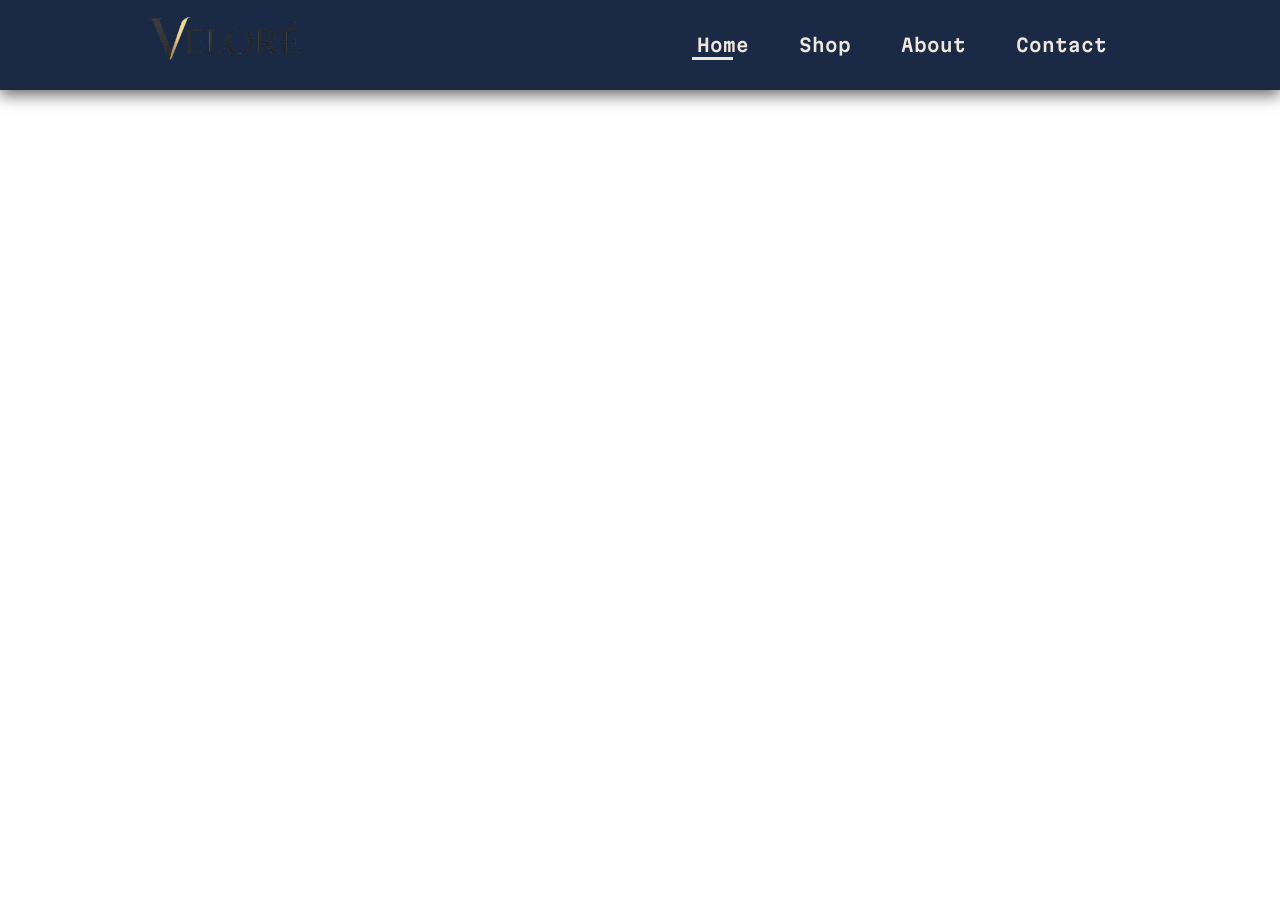
==== index.html @ deb6921d "header done" ====
<!doctype html>
<html lang="en">
  <head>
    <meta charset="UTF-8" />
    <meta name="viewport" content="width=device-width, initial-scale=1.0" />
    <title>Ecom</title>
    <link rel="stylesheet" href="https://pro.fontawesome.com/releases/v5.10.0/css/all.css">
    <link rel="stylesheet" href="style.css" />

  </head>
  <body>
    <header>
        <section id="header">
            <a href="#"><img src="asset\logo.png" class="logo" alt=""></a>
            <div>
                <ul id="navbar">
                    <li><a class="active" href="index.html">Home</a></li>
                    <li><a href="shop.html">Shop</a></li>
                    <li><a href="about.html">About</a></li>
                    <li><a href="contact.html">Contact</a></li>
                    <li><a href="cart.html"><i class="far fa-shopping-bag"></i></a></li>
                </ul>
            </div>
        </section>
    </header>
    <script src="script.js"></script>
  </body>
</html>
---- style.css ----
@import url('https://fonts.googleapis.com/css2?family=Martian+Mono:wght@100..800&display=swap');
*{
    margin: 0;
    padding: 0;
    box-sizing: border-box;
}
html, body{
    height: 100%;
    width: 100%;
    font-family: 'Martian Mono', sans-serif;
}
h1{
    font-size: 50px;
    line-height: 64px;
    color: #1A2A44;
}
h2{
    font-size: 46px;
    line-height: 54px;
    color: #1A2A44;
}
h4{
    font-size: 20px;
    color: #1A2A44;
}
h6{
    font-weight: 700;
    font-size: 12px;
}
p{
    font-size: 16px;
    color: #1A2A44;
    margin: 15px 0 20px 0;
}
.section-p1{
    padding: 40px 80px;
}
.section-m1{
    padding: 40px 0px;
}
body{
    width: 100%;
}
/*Header*/
#header{
    height: 90px;
    display: flex;
    justify-content: space-between;
    align-items: center;
    padding: 20px 80px;
    background-color: #1A2A44;
    box-shadow: 0px 5px 15px rgba(0,0,0,0.6);
}
.logo{
    height: 400px;
    padding: 55px 1px;
}
#navbar{
    display: flex;
    justify-content: center;
    align-items: center;

}
#navbar li{
    list-style: none;
    padding: 0px 25px;
    position: relative;
}
#navbar li a{
    text-decoration: none;
    font-size: 18px;
    font-weight: 600;
    color: #EFE7DC;
    transition: 0.3s ease;

}
#navbar li a:hover, 
#navbar li a.active {
    color: #EFE7DC;
}
#navbar li a.active::after, 
#navbar li a:hover::after {
    content: "";
    width: 40%;
    height: 3px;
    background-color: #EFE7DC;
    position: absolute;
    bottom: -4px;
    left: 20px;
}
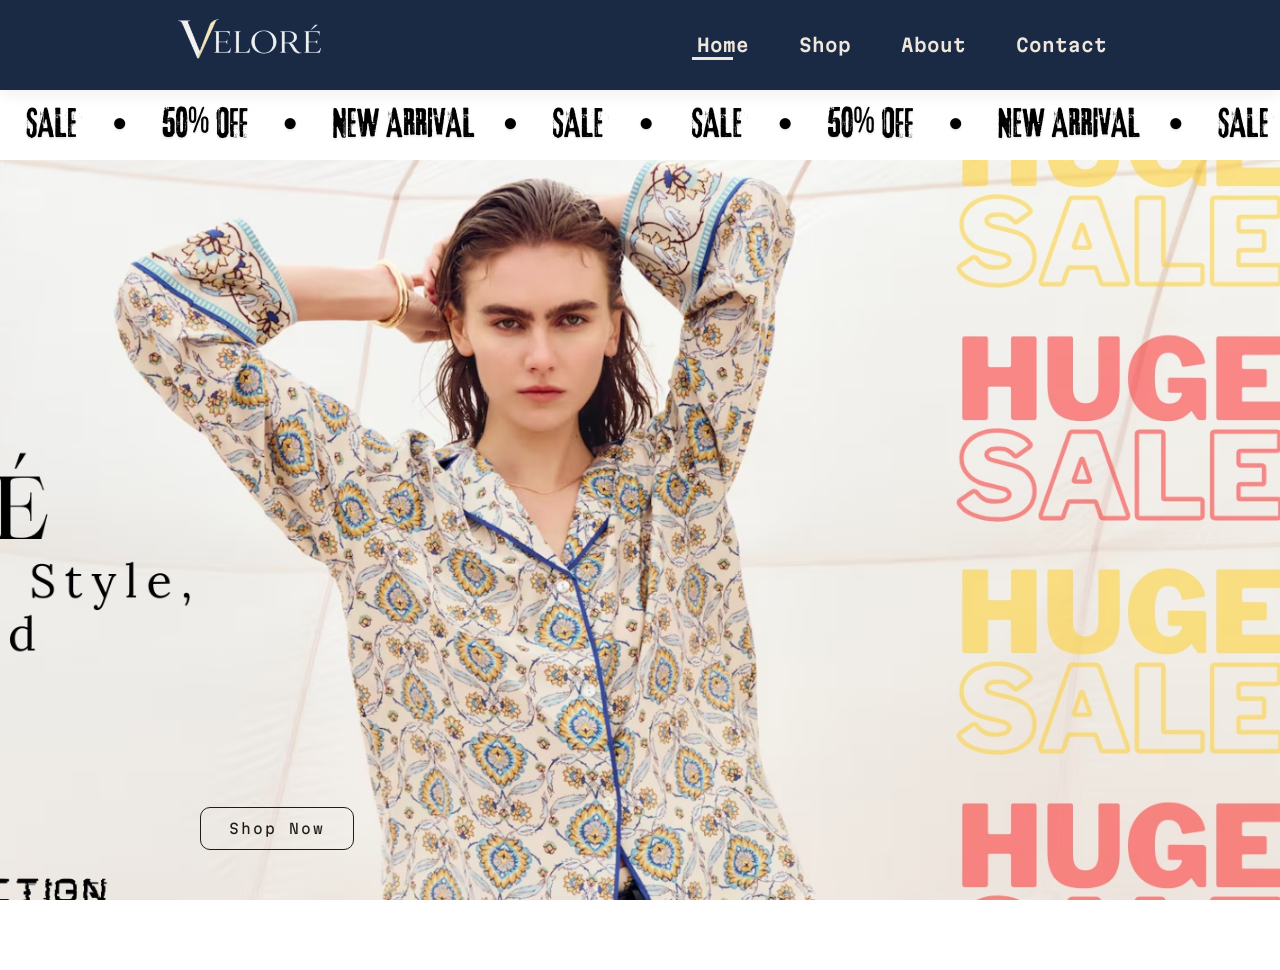
==== commit 6bd93706: "hero done" ====
--- a/index.html
+++ b/index.html
@@ -4,25 +4,44 @@
     <meta charset="UTF-8" />
     <meta name="viewport" content="width=device-width, initial-scale=1.0" />
     <title>Ecom</title>
-    <link rel="stylesheet" href="https://pro.fontawesome.com/releases/v5.10.0/css/all.css">
+    <link
+      rel="stylesheet"
+      href="https://pro.fontawesome.com/releases/v5.10.0/css/all.css"
+    />
     <link rel="stylesheet" href="style.css" />
-
   </head>
   <body>
-    <header>
-        <section id="header">
-            <a href="#"><img src="asset\logo.png" class="logo" alt=""></a>
-            <div>
-                <ul id="navbar">
-                    <li><a class="active" href="index.html">Home</a></li>
-                    <li><a href="shop.html">Shop</a></li>
-                    <li><a href="about.html">About</a></li>
-                    <li><a href="contact.html">Contact</a></li>
-                    <li><a href="cart.html"><i class="far fa-shopping-bag"></i></a></li>
-                </ul>
-            </div>
-        </section>
+    <header id="header">
+        <a href="#"><img src="asset\logo.png" class="logo" alt="" /></a>
+        <div>
+          <ul id="navbar">
+            <li><a class="active" href="index.html">Home</a></li>
+            <li><a href="shop.html">Shop</a></li>
+            <li><a href="about.html">About</a></li>
+            <li><a href="contact.html">Contact</a></li>
+            <li>
+              <a href="cart.html"><i class="far fa-shopping-bag"></i></a>
+            </li>
+          </ul>
+        </div>
     </header>
+    <main>
+
+      <section id="feature">
+        <div class="sale-strip">
+          <div class="sale-track">
+            <img src="asset/strip.png" />
+            <img src="asset/strip.png" />
+          </div>
+        </div>
+      </section>
+      
+      <section id="hero">
+        <a href="#" class="btn-shop">Shop Now</a>
+      </section>
+
+      
+    </main>
     <script src="script.js"></script>
   </body>
 </html>
--- a/style.css
+++ b/style.css
@@ -7,6 +7,8 @@
 html, body{
     height: 100%;
     width: 100%;
+      overflow-x: hidden;
+
     font-family: 'Martian Mono', sans-serif;
 }
 h1{
@@ -38,9 +40,7 @@
 .section-m1{
     padding: 40px 0px;
 }
-body{
-    width: 100%;
-}
+
 /*Header*/
 #header{
     height: 90px;
@@ -49,11 +49,19 @@
     align-items: center;
     padding: 20px 80px;
     background-color: #1A2A44;
-    box-shadow: 0px 5px 15px rgba(0,0,0,0.6);
+    box-shadow: 0px 5px 15px rgba(0,0,0,0.06);
+    backdrop-filter: blur(8px);
+    position: sticky;
+    top: 0;
+    left: 0;
+        z-index: 999;
+
+
 }
 .logo{
-    height: 400px;
-    padding: 55px 1px;
+    height: 350px;
+    margin: 15px 0px;
+    padding: 60px 0px;
 }
 #navbar{
     display: flex;
@@ -87,4 +95,81 @@
     position: absolute;
     bottom: -4px;
     left: 20px;
-}+}
+/*Hero Section*/
+#hero{
+    background-image: url("asset/logoop.avif");
+    height: 90vh;
+    width: 100%;
+    background-size: cover;
+    background-position: top 25% right 0;
+    padding: 0px 80px;
+    display: flex;
+    flex-direction: column;
+    align-items: flex-end;
+    justify-content :end;
+}
+/* Make hero relative so button can be placed inside */
+#hero {
+  position: relative;
+}
+
+/* 🔥 Shop Now Button */
+#hero .btn-shop {
+  position: absolute;
+  bottom: 120px;   /* adjust up/down */
+  left: 200px;     /* adjust left/right */
+
+  padding: 12px 28px;
+  border: 1px solid #1C1C1C;
+  border-radius: 10px;
+  color: #1C1C1C;
+  text-decoration: none;
+  font-size: 14px;
+  letter-spacing: 2px;
+
+  background: transparent;
+  transition: all 0.3s ease;
+}
+
+/* Hover effect */
+#hero .btn-shop:hover {
+  background-color: #1C1C1C;
+  color: #fff;
+}
+
+/*feature strip*/
+/* container */
+.sale-strip {
+  width: 100%;
+  height: 70px;
+  overflow: hidden;
+  background: #fff;
+
+  display: flex;
+  align-items: center;
+}
+
+/* moving track */
+.sale-track {
+  display: flex;
+  width: calc(200%);
+  animation: scroll 10s linear infinite;
+}
+
+/* images */
+.sale-track img {
+  width: 1800px;
+  height: 70px;
+  object-fit: cover;
+}
+
+/* animation */
+@keyframes scroll {
+  from {
+    transform: translateX(0);
+  }
+  to {
+    transform: translateX(-50%);
+  }
+}
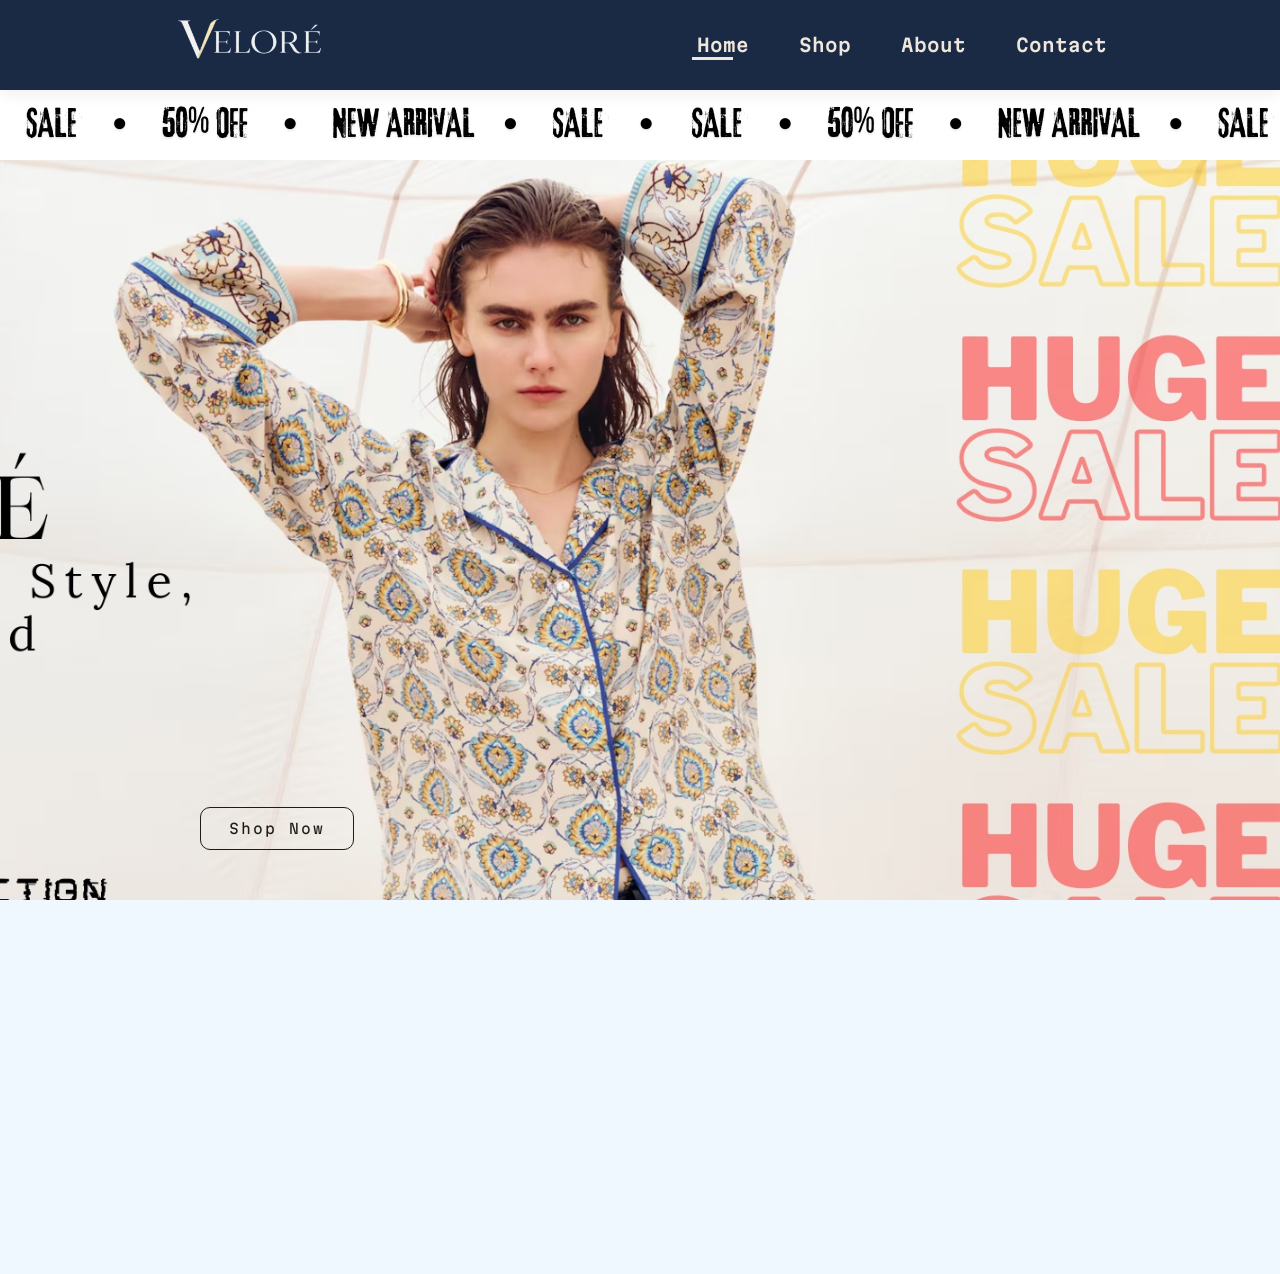
==== commit efd38da3: "hero section and extra tags are added" ====
--- a/index.html
+++ b/index.html
@@ -40,6 +40,35 @@
         <a href="#" class="btn-shop">Shop Now</a>
       </section>
 
+      <section id="feattag" class="section-p1">
+        <div class="fe-box">
+          <img src="asset\feature\f1.png" alt="">
+          <h6>Free Shipping</h6>
+          
+        </div>
+        <div class="fe-box">
+          <img src="asset\feature\f2.png" alt="">
+          <h6>Online Shopping</h6>
+        </div>
+        <div class="fe-box">
+          <img src="asset\feature\f3.png" alt="">
+          <h6>Cheaper Prices</h6>
+        </div>
+        <div class="fe-box">
+          <img src="asset\feature\f4.png" alt="">
+          <h6>Brand Partners</h6>
+        </div>
+        <div class="fe-box">
+          <img src="asset\feature\f6.png" alt="">
+          <h6>24/7 Support</h6>
+        </div>
+        
+        
+        
+        
+        
+      </section>
+
       
     </main>
     <script src="script.js"></script>
--- a/style.css
+++ b/style.css
@@ -1,115 +1,112 @@
-@import url('https://fonts.googleapis.com/css2?family=Martian+Mono:wght@100..800&display=swap');
-*{
-    margin: 0;
-    padding: 0;
-    box-sizing: border-box;
-}
-html, body{
-    height: 100%;
-    width: 100%;
-      overflow-x: hidden;
-
-    font-family: 'Martian Mono', sans-serif;
-}
-h1{
-    font-size: 50px;
-    line-height: 64px;
-    color: #1A2A44;
-}
-h2{
-    font-size: 46px;
-    line-height: 54px;
-    color: #1A2A44;
-}
-h4{
-    font-size: 20px;
-    color: #1A2A44;
-}
-h6{
-    font-weight: 700;
-    font-size: 12px;
-}
-p{
-    font-size: 16px;
-    color: #1A2A44;
-    margin: 15px 0 20px 0;
-}
-.section-p1{
-    padding: 40px 80px;
-}
-.section-m1{
-    padding: 40px 0px;
+@import url("https://fonts.googleapis.com/css2?family=Martian+Mono:wght@100..800&display=swap");
+* {
+  margin: 0;
+  padding: 0;
+  box-sizing: border-box;
+}
+html,
+body {
+  height: 100%;
+  width: 100%;
+  overflow-x: hidden;
+  font-family: "Martian Mono", sans-serif;
+  background-color: aliceblue;
+}
+h1 {
+  font-size: 50px;
+  line-height: 64px;
+  color: #1a2a44;
+}
+h2 {
+  font-size: 46px;
+  line-height: 54px;
+  color: #1a2a44;
+}
+h4 {
+  font-size: 20px;
+  color: #1a2a44;
+}
+h6 {
+  font-weight: 700;
+  font-size: 12px;
+}
+p {
+  font-size: 16px;
+  color: #1a2a44;
+  margin: 15px 0 20px 0;
+}
+.section-p1 {
+  padding: 40px 80px;
+}
+.section-m1 {
+  padding: 40px 0px;
 }
 
 /*Header*/
-#header{
-    height: 90px;
-    display: flex;
-    justify-content: space-between;
-    align-items: center;
-    padding: 20px 80px;
-    background-color: #1A2A44;
-    box-shadow: 0px 5px 15px rgba(0,0,0,0.06);
-    backdrop-filter: blur(8px);
-    position: sticky;
-    top: 0;
-    left: 0;
-        z-index: 999;
-
-
-}
-.logo{
-    height: 350px;
-    margin: 15px 0px;
-    padding: 60px 0px;
-}
-#navbar{
-    display: flex;
-    justify-content: center;
-    align-items: center;
-
-}
-#navbar li{
-    list-style: none;
-    padding: 0px 25px;
-    position: relative;
-}
-#navbar li a{
-    text-decoration: none;
-    font-size: 18px;
-    font-weight: 600;
-    color: #EFE7DC;
-    transition: 0.3s ease;
-
-}
-#navbar li a:hover, 
+#header {
+  height: 90px;
+  display: flex;
+  justify-content: space-between;
+  align-items: center;
+  padding: 20px 80px;
+  background-color: #1a2a44;
+  box-shadow: 0px 5px 15px rgba(0, 0, 0, 0.06);
+  backdrop-filter: blur(8px);
+  position: sticky;
+  top: 0;
+  left: 0;
+  z-index: 999;
+}
+.logo {
+  height: 350px;
+  margin: 15px 0px;
+  padding: 60px 0px;
+}
+#navbar {
+  display: flex;
+  justify-content: center;
+  align-items: center;
+}
+#navbar li {
+  list-style: none;
+  padding: 0px 25px;
+  position: relative;
+}
+#navbar li a {
+  text-decoration: none;
+  font-size: 18px;
+  font-weight: 600;
+  color: #efe7dc;
+  transition: 0.3s ease;
+}
+#navbar li a:hover,
 #navbar li a.active {
-    color: #EFE7DC;
-}
-#navbar li a.active::after, 
+  color: #efe7dc;
+}
+#navbar li a.active::after,
 #navbar li a:hover::after {
-    content: "";
-    width: 40%;
-    height: 3px;
-    background-color: #EFE7DC;
-    position: absolute;
-    bottom: -4px;
-    left: 20px;
+  content: "";
+  width: 40%;
+  height: 3px;
+  background-color: #efe7dc;
+  position: absolute;
+  bottom: -4px;
+  left: 20px;
 }
 /*Hero Section*/
-#hero{
-    background-image: url("asset/logoop.avif");
-    height: 90vh;
-    width: 100%;
-    background-size: cover;
-    background-position: top 25% right 0;
-    padding: 0px 80px;
-    display: flex;
-    flex-direction: column;
-    align-items: flex-end;
-    justify-content :end;
-}
-/* Make hero relative so button can be placed inside */
+#hero {
+  background-image: url("asset/hero_banner.avif");
+  height: 90vh;
+  width: 100%;
+  background-size: cover;
+  background-position: top 25% right 0;
+  padding: 0px 80px;
+  display: flex;
+  flex-direction: column;
+  align-items: flex-end;
+  justify-content: end;
+}
+
 #hero {
   position: relative;
 }
@@ -117,13 +114,13 @@
 /* 🔥 Shop Now Button */
 #hero .btn-shop {
   position: absolute;
-  bottom: 120px;   /* adjust up/down */
-  left: 200px;     /* adjust left/right */
+  bottom: 120px; /* adjust up/down */
+  left: 200px; /* adjust left/right */
 
   padding: 12px 28px;
-  border: 1px solid #1C1C1C;
+  border: 1px solid #1c1c1c;
   border-radius: 10px;
-  color: #1C1C1C;
+  color: #1c1c1c;
   text-decoration: none;
   font-size: 14px;
   letter-spacing: 2px;
@@ -132,14 +129,12 @@
   transition: all 0.3s ease;
 }
 
-/* Hover effect */
 #hero .btn-shop:hover {
-  background-color: #1C1C1C;
+  background-color: #1c1c1c;
   color: #fff;
 }
 
 /*feature strip*/
-/* container */
 .sale-strip {
   width: 100%;
   height: 70px;
@@ -150,14 +145,12 @@
   align-items: center;
 }
 
-/* moving track */
 .sale-track {
   display: flex;
   width: calc(200%);
   animation: scroll 10s linear infinite;
 }
 
-/* images */
 .sale-track img {
   width: 1800px;
   height: 70px;
@@ -173,3 +166,53 @@
     transform: translateX(-50%);
   }
 }
+/* feature tags*/
+
+#feattag{
+    display: flex;
+    align-items: center;
+    justify-content: space-around;
+    flex-wrap: wrap;
+}
+#feattag .fe-box {
+  width: 180px;
+  text-align: center;
+  padding: 25px 15px;
+  background-color: rgb(255, 255, 246);
+  box-shadow: 10px 10px 54px rgba(70, 60, 221, 0.1);
+
+  border: 1px solid #cce7d0;
+  border-radius: 4px;
+  margin: 15px 0;
+}
+
+#feattag .fe-box:hover {
+  box-shadow: 20px 20px 34px rgba(0, 0, 0, 0.2);
+
+  transform: translateY(-5px);
+}
+#feattag .fe-box img{
+    width: 100%;
+    margin-bottom: 10px;
+}
+#feattag .fe-box h6{
+        display: inline-block;
+    padding: 9px 8px 6px 8px;
+    line-height: 1;
+    border-radius: 4px;
+    color: #1c1c1c;
+    background-color: aquamarine;
+}
+#feattag .fe-box:nth-child(2) h6{
+    background-color: rgb(255, 127, 236);
+}
+#feattag .fe-box:nth-child(3) h6{
+    background-color: rgb(127, 255, 155);
+}
+#feattag .fe-box:nth-child(4) h6{
+    background-color: rgb(127, 176, 255);
+}
+#feattag .fe-box:nth-child(5) h6{
+    background-color: rgb(255, 221, 127);
+}
+
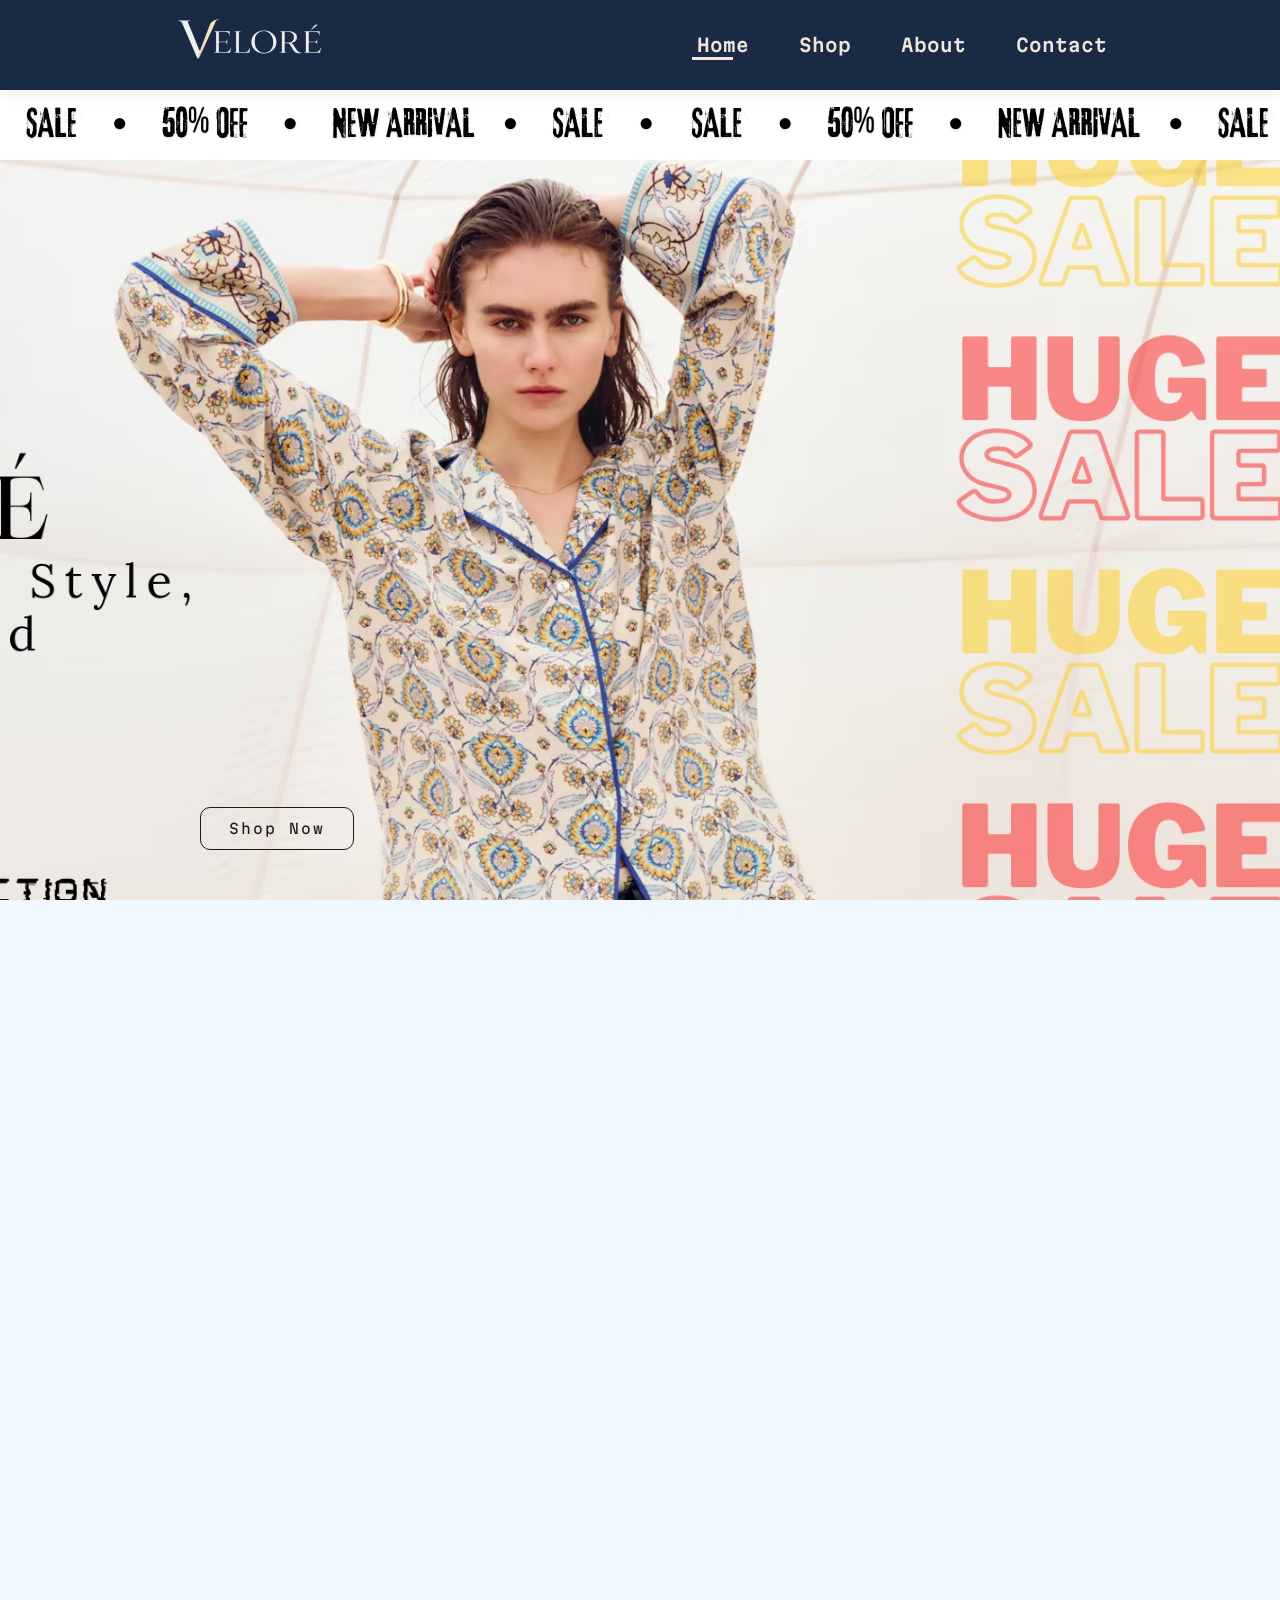
==== commit dea4b3e7: "product html added" ====
--- a/index.html
+++ b/index.html
@@ -25,6 +25,7 @@
           </ul>
         </div>
     </header>
+
     <main>
 
       <section id="feature">
@@ -44,7 +45,7 @@
         <div class="fe-box">
           <img src="asset\feature\f1.png" alt="">
           <h6>Free Shipping</h6>
-          
+
         </div>
         <div class="fe-box">
           <img src="asset\feature\f2.png" alt="">
@@ -69,6 +70,29 @@
         
       </section>
 
+      <section id="product1" class="section-p1">  
+        <h2>Featured Products</h2>
+        <p>Check out our latest featured products!</p>
+        <div class="product_containers">
+          <div class="products">
+            <img src="asset\products\f1.jpg" alt="">
+            <div class="descriptions">
+              <span>Product Name</span>
+              <h5>Product Description</h5>
+              <div class="stars"></div>
+              <i class="fas fa-star"></i>
+              <i class="fas fa-star"></i>
+              <i class="fas fa-star"></i>
+              <i class="fas fa-star"></i>
+              <i class="fas fa-star"></i>
+            </div>
+            <h4>$74.99</h4>
+          </div>
+          <a href="#"><i class="fal fa-shopping-cart"></i></a>
+        </div>
+      </section>
+
+
       
     </main>
     <script src="script.js"></script>
--- a/style.css
+++ b/style.css
@@ -216,3 +216,8 @@
     background-color: rgb(255, 221, 127);
 }
 
+#product1 {
+    width: 100%;
+    height: 180px;
+}
+
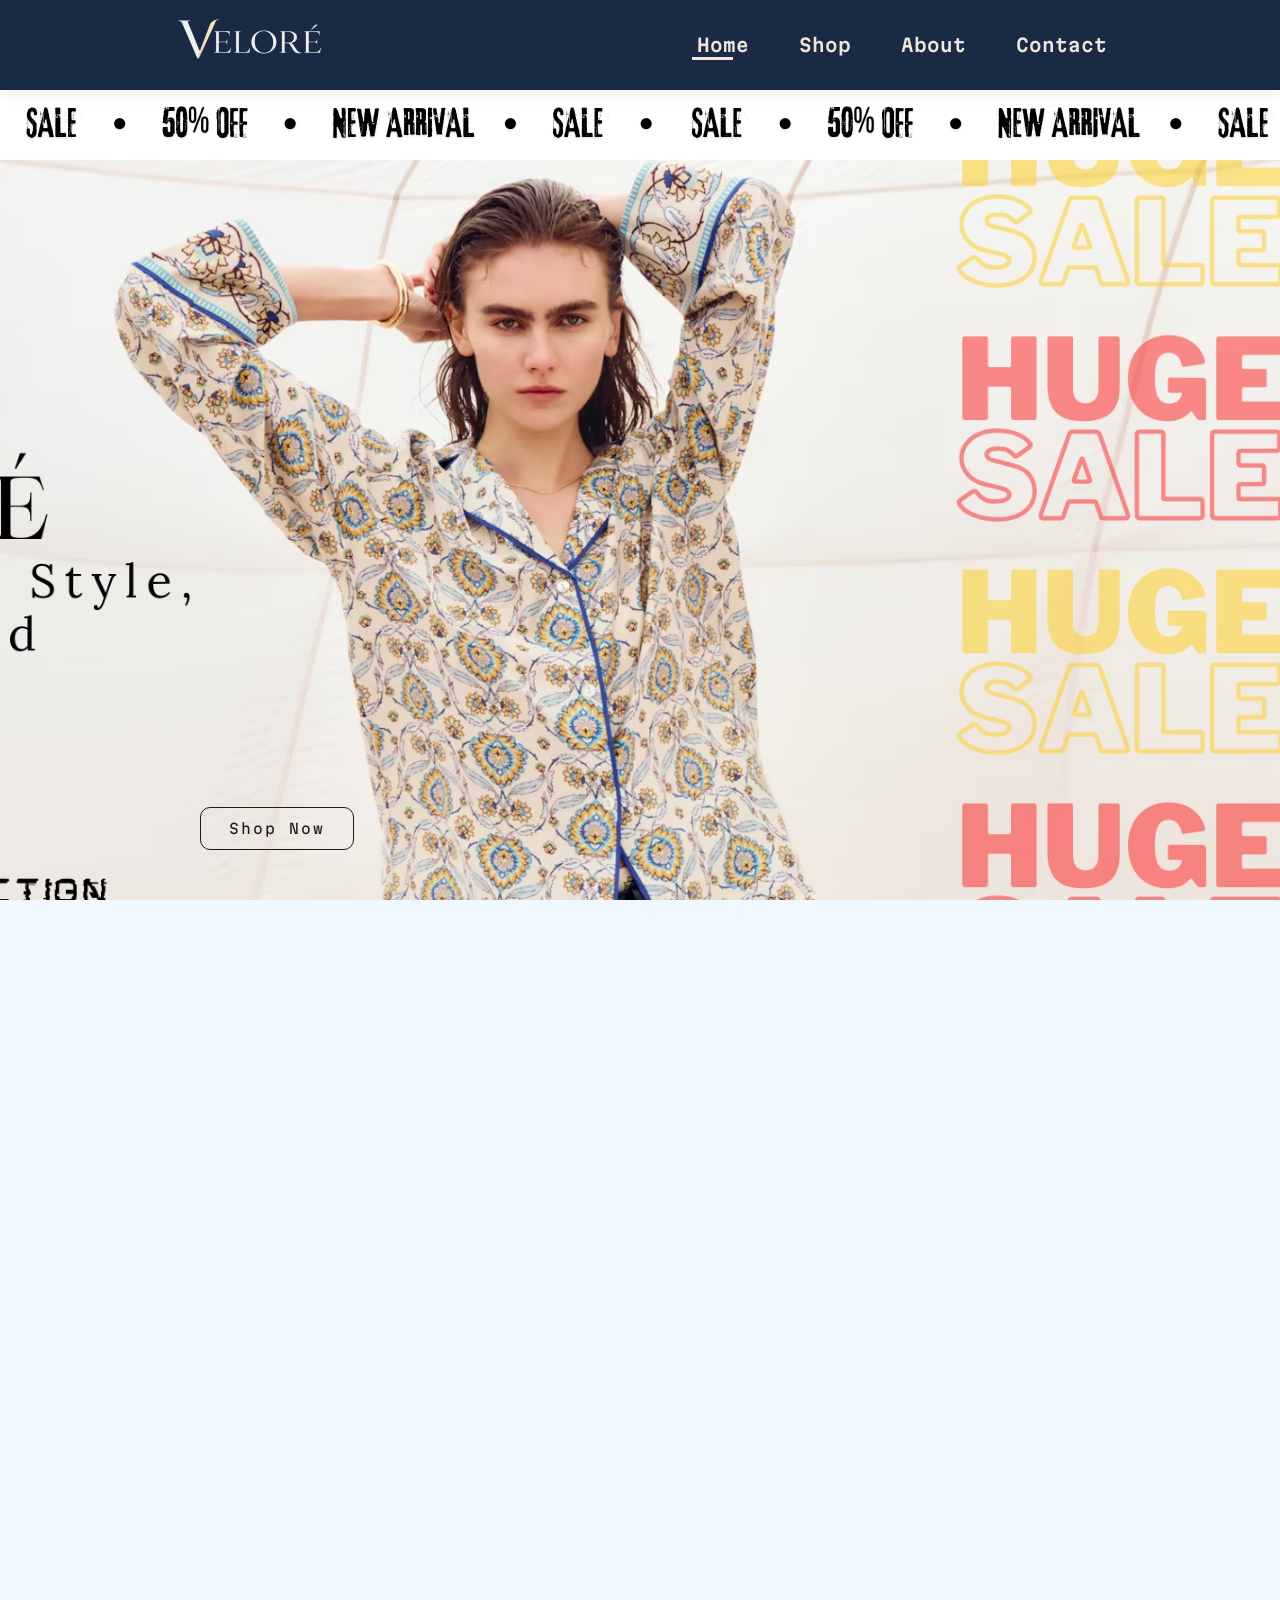
==== commit 83f7ac31: "20% done" ====
--- a/index.html
+++ b/index.html
@@ -85,11 +85,92 @@
               <i class="fas fa-star"></i>
               <i class="fas fa-star"></i>
               <i class="fas fa-star"></i>
+              <h4>$74.99</h4>
             </div>
-            <h4>$74.99</h4>
+            <a href="#"><i class="fal fa-shopping-cart cart"></i></a>
           </div>
-          <a href="#"><i class="fal fa-shopping-cart"></i></a>
+          <div class="products">
+            <img src="asset\products\f2.jpg" alt="">
+            <div class="descriptions">
+              <span>Product Name</span>
+              <h5>Product Description</h5>
+              <div class="stars"></div>
+              <i class="fas fa-star"></i>
+              <i class="fas fa-star"></i>
+              <i class="fas fa-star"></i>
+              <i class="fas fa-star"></i>
+              <i class="fas fa-star"></i>
+              <h4>$74.99</h4>
+            </div>
+            <a href="#"><i class="fal fa-shopping-cart cart"></i></a>
+          </div>
+          <div class="products">
+            <img src="asset\products\f3.jpg" alt="">
+            <div class="descriptions">
+              <span>Product Name</span>
+              <h5>Product Description</h5>
+              <div class="stars"></div>
+              <i class="fas fa-star"></i>
+              <i class="fas fa-star"></i>
+              <i class="fas fa-star"></i>
+              <i class="fas fa-star"></i>
+              <i class="fas fa-star"></i>
+              <h4>$74.99</h4>
+            </div>
+            <a href="#"><i class="fal fa-shopping-cart cart"></i></a>
+          </div>
+          <div class="products">
+            <img src="asset\products\f4.jpg" alt="">
+            <div class="descriptions">
+              <span>Product Name</span>
+              <h5>Product Description</h5>
+              <div class="stars"></div>
+              <i class="fas fa-star"></i>
+              <i class="fas fa-star"></i>
+              <i class="fas fa-star"></i>
+              <i class="fas fa-star"></i>
+              <i class="fas fa-star"></i>
+              <h4>$74.99</h4>
+            </div>
+            <a href="#"><i class="fal fa-shopping-cart cart"></i></a>
+          </div>
+          <div class="products">
+            <img src="asset\products\f5.jpg" alt="">
+            <div class="descriptions">
+              <span>Product Name</span>
+              <h5>Product Description</h5>
+              <div class="stars"></div>
+              <i class="fas fa-star"></i>
+              <i class="fas fa-star"></i>
+              <i class="fas fa-star"></i>
+              <i class="fas fa-star"></i>
+              <i class="fas fa-star"></i>
+              <h4>$74.99</h4>
+            </div>
+            <a href="#"><i class="fal fa-shopping-cart cart"></i></a>
+          </div>
+          <div class="products">
+            <img src="asset\products\f6.jpg" alt="">
+            <div class="descriptions">
+              <span>Product Name</span>
+              <h5>Product Description</h5>
+              <div class="stars"></div>
+              <i class="fas fa-star"></i>
+              <i class="fas fa-star"></i>
+              <i class="fas fa-star"></i>
+              <i class="fas fa-star"></i>
+              <i class="fas fa-star"></i>
+              <h4>$74.99</h4>
+            </div>
+            <a href="#"><i class="fal fa-shopping-cart cart"></i></a>
+          </div>
         </div>
+        
+      </section>
+
+      <section id="banner">
+        <video id="b1" src="https://diorama.dam-broadcast.com/pm_11872_1341_1341774-8nmq9v3kv9-ori.webm" autoplay muted loop ></video>
+
       </section>
 
 
--- a/style.css
+++ b/style.css
@@ -105,17 +105,16 @@
   flex-direction: column;
   align-items: flex-end;
   justify-content: end;
+    
 }
 
 #hero {
   position: relative;
 }
-
-/* 🔥 Shop Now Button */
 #hero .btn-shop {
   position: absolute;
-  bottom: 120px; /* adjust up/down */
-  left: 200px; /* adjust left/right */
+  bottom: 120px; 
+  left: 200px;
 
   padding: 12px 28px;
   border: 1px solid #1c1c1c;
@@ -157,7 +156,6 @@
   object-fit: cover;
 }
 
-/* animation */
 @keyframes scroll {
   from {
     transform: translateX(0);
@@ -168,11 +166,11 @@
 }
 /* feature tags*/
 
-#feattag{
-    display: flex;
-    align-items: center;
-    justify-content: space-around;
-    flex-wrap: wrap;
+#feattag {
+  display: flex;
+  align-items: center;
+  justify-content: space-around;
+  flex-wrap: wrap;
 }
 #feattag .fe-box {
   width: 180px;
@@ -180,7 +178,6 @@
   padding: 25px 15px;
   background-color: rgb(255, 255, 246);
   box-shadow: 10px 10px 54px rgba(70, 60, 221, 0.1);
-
   border: 1px solid #cce7d0;
   border-radius: 4px;
   margin: 15px 0;
@@ -188,36 +185,97 @@
 
 #feattag .fe-box:hover {
   box-shadow: 20px 20px 34px rgba(0, 0, 0, 0.2);
-
+  transform: translateY(-2px);
+}
+#feattag .fe-box img {
+  width: 100%;
+  margin-bottom: 10px;
+}
+#feattag .fe-box h6 {
+  display: inline-block;
+  padding: 9px 8px 6px 8px;
+  line-height: 1;
+  border-radius: 4px;
+  color: #1c1c1c;
+  background-color: aquamarine;
+}
+#feattag .fe-box:nth-child(2) h6 {
+  background-color: rgb(255, 127, 236);
+}
+#feattag .fe-box:nth-child(3) h6 {
+  background-color: rgb(127, 255, 155);
+}
+#feattag .fe-box:nth-child(4) h6 {
+  background-color: rgb(127, 176, 255);
+}
+#feattag .fe-box:nth-child(5) h6 {
+  background-color: rgb(255, 221, 127);
+}
+ 
+/*Products design*/
+
+#product1 {
+  text-align: center;
+}
+#product1 .product_containers {
+  display: flex;
+  justify-content: space-evenly;
+  padding-top: 20px;
+  flex-wrap: wrap;
+}
+#product1 .products {
+  width: 23%;
+  min-width: 250px;
+  padding: 10px 12px;
+  border: 1px solid #cce7d0;
+  border-radius: 20px;
+  cursor: pointer;
+  box-shadow: 20px 20px 34px rgba(0, 0, 0, 0.05);
+  margin: 15px 0;
+  position: relative;
+}
+#product1 .products:hover {
+  box-shadow: 20px 20px 34px rgba(0, 0, 0, 0.2);
   transform: translateY(-5px);
 }
-#feattag .fe-box img{
-    width: 100%;
-    margin-bottom: 10px;
-}
-#feattag .fe-box h6{
-        display: inline-block;
-    padding: 9px 8px 6px 8px;
-    line-height: 1;
-    border-radius: 4px;
-    color: #1c1c1c;
-    background-color: aquamarine;
-}
-#feattag .fe-box:nth-child(2) h6{
-    background-color: rgb(255, 127, 236);
-}
-#feattag .fe-box:nth-child(3) h6{
-    background-color: rgb(127, 255, 155);
-}
-#feattag .fe-box:nth-child(4) h6{
-    background-color: rgb(127, 176, 255);
-}
-#feattag .fe-box:nth-child(5) h6{
-    background-color: rgb(255, 221, 127);
-}
-
-#product1 {
-    width: 100%;
-    height: 180px;
-}
-
+#product1 .products img {
+  width: 100%;
+  border: 1px solid #d6d6d6;
+  border-radius: 20px;
+}
+#product1 .products .descriptions{
+  text-align: start;
+  padding: 10px 0;
+}
+#product1 .products .descriptions span {
+  color: #606063;
+  font-size: 12px;
+}
+#product1 .products .descriptions h4{
+  padding-top: 4px;
+  color: rgb(102, 0, 255);
+  font-size: 20px;
+}
+#product1 .products .descriptions i {
+  padding: 2px 0;
+  color: #f5c518;
+  font-size: 12px;
+}
+#product1 .products .cart{
+  width: 40px;
+  height: 40px;
+  line-height: 40px;
+  border: 1px solid #1a2a44;
+  border-radius: 50px;
+  background-color: #e8f6ea;
+  font-weight: 500;
+  color: #1a2a44;
+  position: absolute;
+  right: 20px;
+  bottom: 20px;
+}
+#banner #b1 {
+  width: 100%;
+  height: 20vh;
+  object-fit: cover;
+}
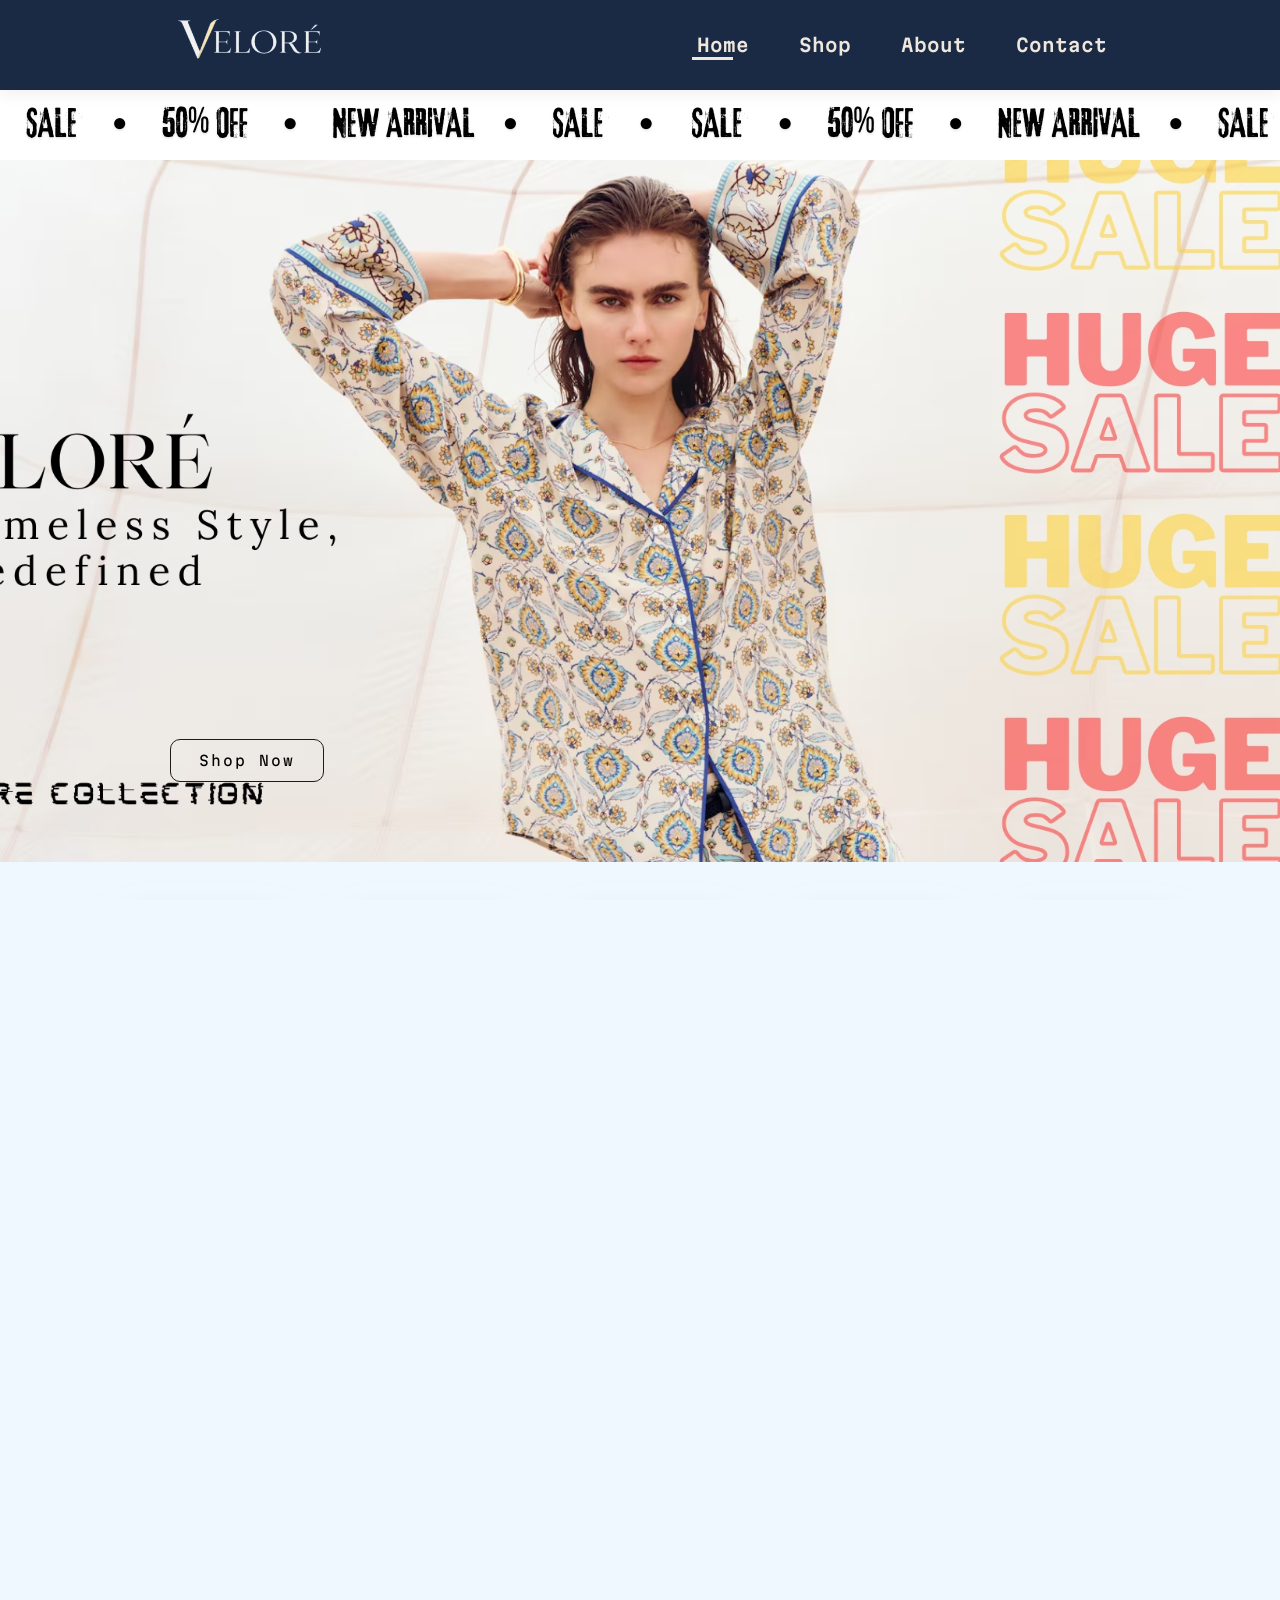
==== commit 58e1867d: "little update in resposiveness" ====
--- a/index.html
+++ b/index.html
@@ -1,181 +1,171 @@
 <!doctype html>
 <html lang="en">
-  <head>
-    <meta charset="UTF-8" />
-    <meta name="viewport" content="width=device-width, initial-scale=1.0" />
-    <title>Ecom</title>
-    <link
-      rel="stylesheet"
-      href="https://pro.fontawesome.com/releases/v5.10.0/css/all.css"
-    />
-    <link rel="stylesheet" href="style.css" />
-  </head>
-  <body>
-    <header id="header">
-        <a href="#"><img src="asset\logo.png" class="logo" alt="" /></a>
-        <div>
-          <ul id="navbar">
-            <li><a class="active" href="index.html">Home</a></li>
-            <li><a href="shop.html">Shop</a></li>
-            <li><a href="about.html">About</a></li>
-            <li><a href="contact.html">Contact</a></li>
-            <li>
-              <a href="cart.html"><i class="far fa-shopping-bag"></i></a>
-            </li>
-          </ul>
+
+<head>
+  <meta charset="UTF-8" />
+  <meta name="viewport" content="width=device-width, initial-scale=1.0" />
+  <title>Ecom</title>
+  <link rel="stylesheet" href="https://pro.fontawesome.com/releases/v5.10.0/css/all.css" />
+  <link rel="stylesheet" href="style.css" />
+</head>
+
+<body>
+  <header id="header">
+    <a href="#"><img src="asset\logo.png" class="logo" alt="" /></a>
+    <div>
+      <ul id="navbar">
+        <li><a class="active" href="index.html">Home</a></li>
+        <li><a href="shop.html">Shop</a></li>
+        <li><a href="about.html">About</a></li>
+        <li><a href="contact.html">Contact</a></li>
+        <li>
+          <a href="cart.html"><i class="far fa-shopping-bag"></i></a>
+        </li>
+      </ul>
+    </div>
+  </header>
+
+  <main>
+    <section id="feature">
+      <div class="sale-strip">
+        <div class="sale-track">
+          <img src="asset/strip.png" />
+          <img src="asset/strip.png" />
         </div>
-    </header>
+      </div>
+    </section>
 
-    <main>
+    <section id="hero">
+      <a href="#" class="btn-shop">Shop Now</a>
+    </section>
 
-      <section id="feature">
-        <div class="sale-strip">
-          <div class="sale-track">
-            <img src="asset/strip.png" />
-            <img src="asset/strip.png" />
+    <section id="feattag" class="section-p1">
+      <div class="fe-box">
+        <img src="asset\feature\f1.png" alt="" />
+        <h6>Free Shipping</h6>
+      </div>
+      <div class="fe-box">
+        <img src="asset\feature\f2.png" alt="" />
+        <h6>Online Shopping</h6>
+      </div>
+      <div class="fe-box">
+        <img src="asset\feature\f3.png" alt="" />
+        <h6>Cheaper Prices</h6>
+      </div>
+      <div class="fe-box">
+        <img src="asset\feature\f4.png" alt="" />
+        <h6>Brand Partners</h6>
+      </div>
+      <div class="fe-box">
+        <img src="asset\feature\f6.png" alt="" />
+        <h6>24/7 Support</h6>
+      </div>
+    </section>
+
+    <section id="product1" class="section-p1">
+      <h2>Featured Products</h2>
+      <p>Check out our latest featured products!</p>
+      <div class="product_containers">
+        <div class="products">
+          <img src="asset\products\f1.jpg" alt="" />
+          <div class="descriptions">
+            <span>Product Name</span>
+            <h5>Product Description</h5>
+            <div class="stars"></div>
+            <i class="fas fa-star"></i>
+            <i class="fas fa-star"></i>
+            <i class="fas fa-star"></i>
+            <i class="fas fa-star"></i>
+            <i class="fas fa-star"></i>
+            <h4>$74.99</h4>
           </div>
+          <a href="#"><i class="fal fa-shopping-cart cart"></i></a>
         </div>
-      </section>
-      
-      <section id="hero">
-        <a href="#" class="btn-shop">Shop Now</a>
-      </section>
+        <div class="products">
+          <img src="asset\products\f2.jpg" alt="" />
+          <div class="descriptions">
+            <span>Product Name</span>
+            <h5>Product Description</h5>
+            <div class="stars"></div>
+            <i class="fas fa-star"></i>
+            <i class="fas fa-star"></i>
+            <i class="fas fa-star"></i>
+            <i class="fas fa-star"></i>
+            <i class="fas fa-star"></i>
+            <h4>$74.99</h4>
+          </div>
+          <a href="#"><i class="fal fa-shopping-cart cart"></i></a>
+        </div>
+        <div class="products">
+          <img src="asset\products\f3.jpg" alt="" />
+          <div class="descriptions">
+            <span>Product Name</span>
+            <h5>Product Description</h5>
+            <div class="stars"></div>
+            <i class="fas fa-star"></i>
+            <i class="fas fa-star"></i>
+            <i class="fas fa-star"></i>
+            <i class="fas fa-star"></i>
+            <i class="fas fa-star"></i>
+            <h4>$74.99</h4>
+          </div>
+          <a href="#"><i class="fal fa-shopping-cart cart"></i></a>
+        </div>
+        <div class="products">
+          <img src="asset\products\f4.jpg" alt="" />
+          <div class="descriptions">
+            <span>Product Name</span>
+            <h5>Product Description</h5>
+            <div class="stars"></div>
+            <i class="fas fa-star"></i>
+            <i class="fas fa-star"></i>
+            <i class="fas fa-star"></i>
+            <i class="fas fa-star"></i>
+            <i class="fas fa-star"></i>
+            <h4>$74.99</h4>
+          </div>
+          <a href="#"><i class="fal fa-shopping-cart cart"></i></a>
+        </div>
+        <div class="products">
+          <img src="asset\products\f5.jpg" alt="" />
+          <div class="descriptions">
+            <span>Product Name</span>
+            <h5>Product Description</h5>
+            <div class="stars"></div>
+            <i class="fas fa-star"></i>
+            <i class="fas fa-star"></i>
+            <i class="fas fa-star"></i>
+            <i class="fas fa-star"></i>
+            <i class="fas fa-star"></i>
+            <h4>$74.99</h4>
+          </div>
+          <a href="#"><i class="fal fa-shopping-cart cart"></i></a>
+        </div>
+        <div class="products">
+          <img src="asset\products\f6.jpg" alt="" />
+          <div class="descriptions">
+            <span>Product Name</span>
+            <h5>Product Description</h5>
+            <div class="stars"></div>
+            <i class="fas fa-star"></i>
+            <i class="fas fa-star"></i>
+            <i class="fas fa-star"></i>
+            <i class="fas fa-star"></i>
+            <i class="fas fa-star"></i>
+            <h4>$74.99</h4>
+          </div>
+          <a href="#"><i class="fal fa-shopping-cart cart"></i></a>
+        </div>
+      </div>
+    </section>
 
-      <section id="feattag" class="section-p1">
-        <div class="fe-box">
-          <img src="asset\feature\f1.png" alt="">
-          <h6>Free Shipping</h6>
+    <section id="banner" class="section-m1">
+      <h4>Repair Services</h4>
+      <h2>Up to <span>70% Off</span> - All T-Shirts & Accessories</h2>
+      <button id="btn">Explore More</button>
+    </section>
+  </main>
+  <script src="script.js"></script>
+</body>
 
-        </div>
-        <div class="fe-box">
-          <img src="asset\feature\f2.png" alt="">
-          <h6>Online Shopping</h6>
-        </div>
-        <div class="fe-box">
-          <img src="asset\feature\f3.png" alt="">
-          <h6>Cheaper Prices</h6>
-        </div>
-        <div class="fe-box">
-          <img src="asset\feature\f4.png" alt="">
-          <h6>Brand Partners</h6>
-        </div>
-        <div class="fe-box">
-          <img src="asset\feature\f6.png" alt="">
-          <h6>24/7 Support</h6>
-        </div>
-        
-        
-        
-        
-        
-      </section>
-
-      <section id="product1" class="section-p1">  
-        <h2>Featured Products</h2>
-        <p>Check out our latest featured products!</p>
-        <div class="product_containers">
-          <div class="products">
-            <img src="asset\products\f1.jpg" alt="">
-            <div class="descriptions">
-              <span>Product Name</span>
-              <h5>Product Description</h5>
-              <div class="stars"></div>
-              <i class="fas fa-star"></i>
-              <i class="fas fa-star"></i>
-              <i class="fas fa-star"></i>
-              <i class="fas fa-star"></i>
-              <i class="fas fa-star"></i>
-              <h4>$74.99</h4>
-            </div>
-            <a href="#"><i class="fal fa-shopping-cart cart"></i></a>
-          </div>
-          <div class="products">
-            <img src="asset\products\f2.jpg" alt="">
-            <div class="descriptions">
-              <span>Product Name</span>
-              <h5>Product Description</h5>
-              <div class="stars"></div>
-              <i class="fas fa-star"></i>
-              <i class="fas fa-star"></i>
-              <i class="fas fa-star"></i>
-              <i class="fas fa-star"></i>
-              <i class="fas fa-star"></i>
-              <h4>$74.99</h4>
-            </div>
-            <a href="#"><i class="fal fa-shopping-cart cart"></i></a>
-          </div>
-          <div class="products">
-            <img src="asset\products\f3.jpg" alt="">
-            <div class="descriptions">
-              <span>Product Name</span>
-              <h5>Product Description</h5>
-              <div class="stars"></div>
-              <i class="fas fa-star"></i>
-              <i class="fas fa-star"></i>
-              <i class="fas fa-star"></i>
-              <i class="fas fa-star"></i>
-              <i class="fas fa-star"></i>
-              <h4>$74.99</h4>
-            </div>
-            <a href="#"><i class="fal fa-shopping-cart cart"></i></a>
-          </div>
-          <div class="products">
-            <img src="asset\products\f4.jpg" alt="">
-            <div class="descriptions">
-              <span>Product Name</span>
-              <h5>Product Description</h5>
-              <div class="stars"></div>
-              <i class="fas fa-star"></i>
-              <i class="fas fa-star"></i>
-              <i class="fas fa-star"></i>
-              <i class="fas fa-star"></i>
-              <i class="fas fa-star"></i>
-              <h4>$74.99</h4>
-            </div>
-            <a href="#"><i class="fal fa-shopping-cart cart"></i></a>
-          </div>
-          <div class="products">
-            <img src="asset\products\f5.jpg" alt="">
-            <div class="descriptions">
-              <span>Product Name</span>
-              <h5>Product Description</h5>
-              <div class="stars"></div>
-              <i class="fas fa-star"></i>
-              <i class="fas fa-star"></i>
-              <i class="fas fa-star"></i>
-              <i class="fas fa-star"></i>
-              <i class="fas fa-star"></i>
-              <h4>$74.99</h4>
-            </div>
-            <a href="#"><i class="fal fa-shopping-cart cart"></i></a>
-          </div>
-          <div class="products">
-            <img src="asset\products\f6.jpg" alt="">
-            <div class="descriptions">
-              <span>Product Name</span>
-              <h5>Product Description</h5>
-              <div class="stars"></div>
-              <i class="fas fa-star"></i>
-              <i class="fas fa-star"></i>
-              <i class="fas fa-star"></i>
-              <i class="fas fa-star"></i>
-              <i class="fas fa-star"></i>
-              <h4>$74.99</h4>
-            </div>
-            <a href="#"><i class="fal fa-shopping-cart cart"></i></a>
-          </div>
-        </div>
-        
-      </section>
-
-      <section id="banner">
-        <video id="b1" src="https://diorama.dam-broadcast.com/pm_11872_1341_1341774-8nmq9v3kv9-ori.webm" autoplay muted loop ></video>
-
-      </section>
-
-
-      
-    </main>
-    <script src="script.js"></script>
-  </body>
-</html>
+</html>
--- a/style.css
+++ b/style.css
@@ -96,7 +96,7 @@
 /*Hero Section*/
 #hero {
   background-image: url("asset/hero_banner.avif");
-  height: 90vh;
+  height: 78vh;
   width: 100%;
   background-size: cover;
   background-position: top 25% right 0;
@@ -105,7 +105,6 @@
   flex-direction: column;
   align-items: flex-end;
   justify-content: end;
-    
 }
 
 #hero {
@@ -113,13 +112,15 @@
 }
 #hero .btn-shop {
   position: absolute;
-  bottom: 120px; 
-  left: 200px;
+  bottom: 80px;
+  left: 170px;
 
   padding: 12px 28px;
   border: 1px solid #1c1c1c;
   border-radius: 10px;
-  color: #1c1c1c;
+  background-color: rgb(255, 255, 255);
+  color: #000000;
+  
   text-decoration: none;
   font-size: 14px;
   letter-spacing: 2px;
@@ -129,8 +130,8 @@
 }
 
 #hero .btn-shop:hover {
-  background-color: #1c1c1c;
-  color: #fff;
+  background-color: #000000;
+  color: #ffffff;
 }
 
 /*feature strip*/
@@ -211,7 +212,7 @@
 #feattag .fe-box:nth-child(5) h6 {
   background-color: rgb(255, 221, 127);
 }
- 
+
 /*Products design*/
 
 #product1 {
@@ -243,7 +244,7 @@
   border: 1px solid #d6d6d6;
   border-radius: 20px;
 }
-#product1 .products .descriptions{
+#product1 .products .descriptions {
   text-align: start;
   padding: 10px 0;
 }
@@ -251,7 +252,7 @@
   color: #606063;
   font-size: 12px;
 }
-#product1 .products .descriptions h4{
+#product1 .products .descriptions h4 {
   padding-top: 4px;
   color: rgb(102, 0, 255);
   font-size: 20px;
@@ -261,7 +262,7 @@
   color: #f5c518;
   font-size: 12px;
 }
-#product1 .products .cart{
+#product1 .products .cart {
   width: 40px;
   height: 40px;
   line-height: 40px;
@@ -274,8 +275,41 @@
   right: 20px;
   bottom: 20px;
 }
-#banner #b1 {
-  width: 100%;
-  height: 20vh;
-  object-fit: cover;
-}
+#banner {
+  width: 100%;
+  height: 30vh;
+  display: flex;
+  flex-direction: column;
+  justify-content: center;
+  align-items: center;
+  text-align: center;
+}
+#banner h4 {
+  color: #1a2a44;
+  font-size: 30px;
+}
+#banner h2 {
+  color: #1a2a44;
+  font-size: 40px;
+  padding: 20px 0;
+}
+#banner h2 span {
+  color: rgb(255, 0, 0);
+}
+#banner #btn {
+  padding: 12px 28px;
+  border: 1px solid #1c1c1c;
+  border-radius: 10px;
+  color: #1c1c1c;
+  text-decoration: none;
+  font-size: 14px;
+  font-weight: 600;
+  letter-spacing: 2px;
+
+  background: transparent;
+  transition: all 0.3s ease;
+}
+#banner #btn:hover {
+  background-color: #1c1c1c;
+  color: #fff;
+}
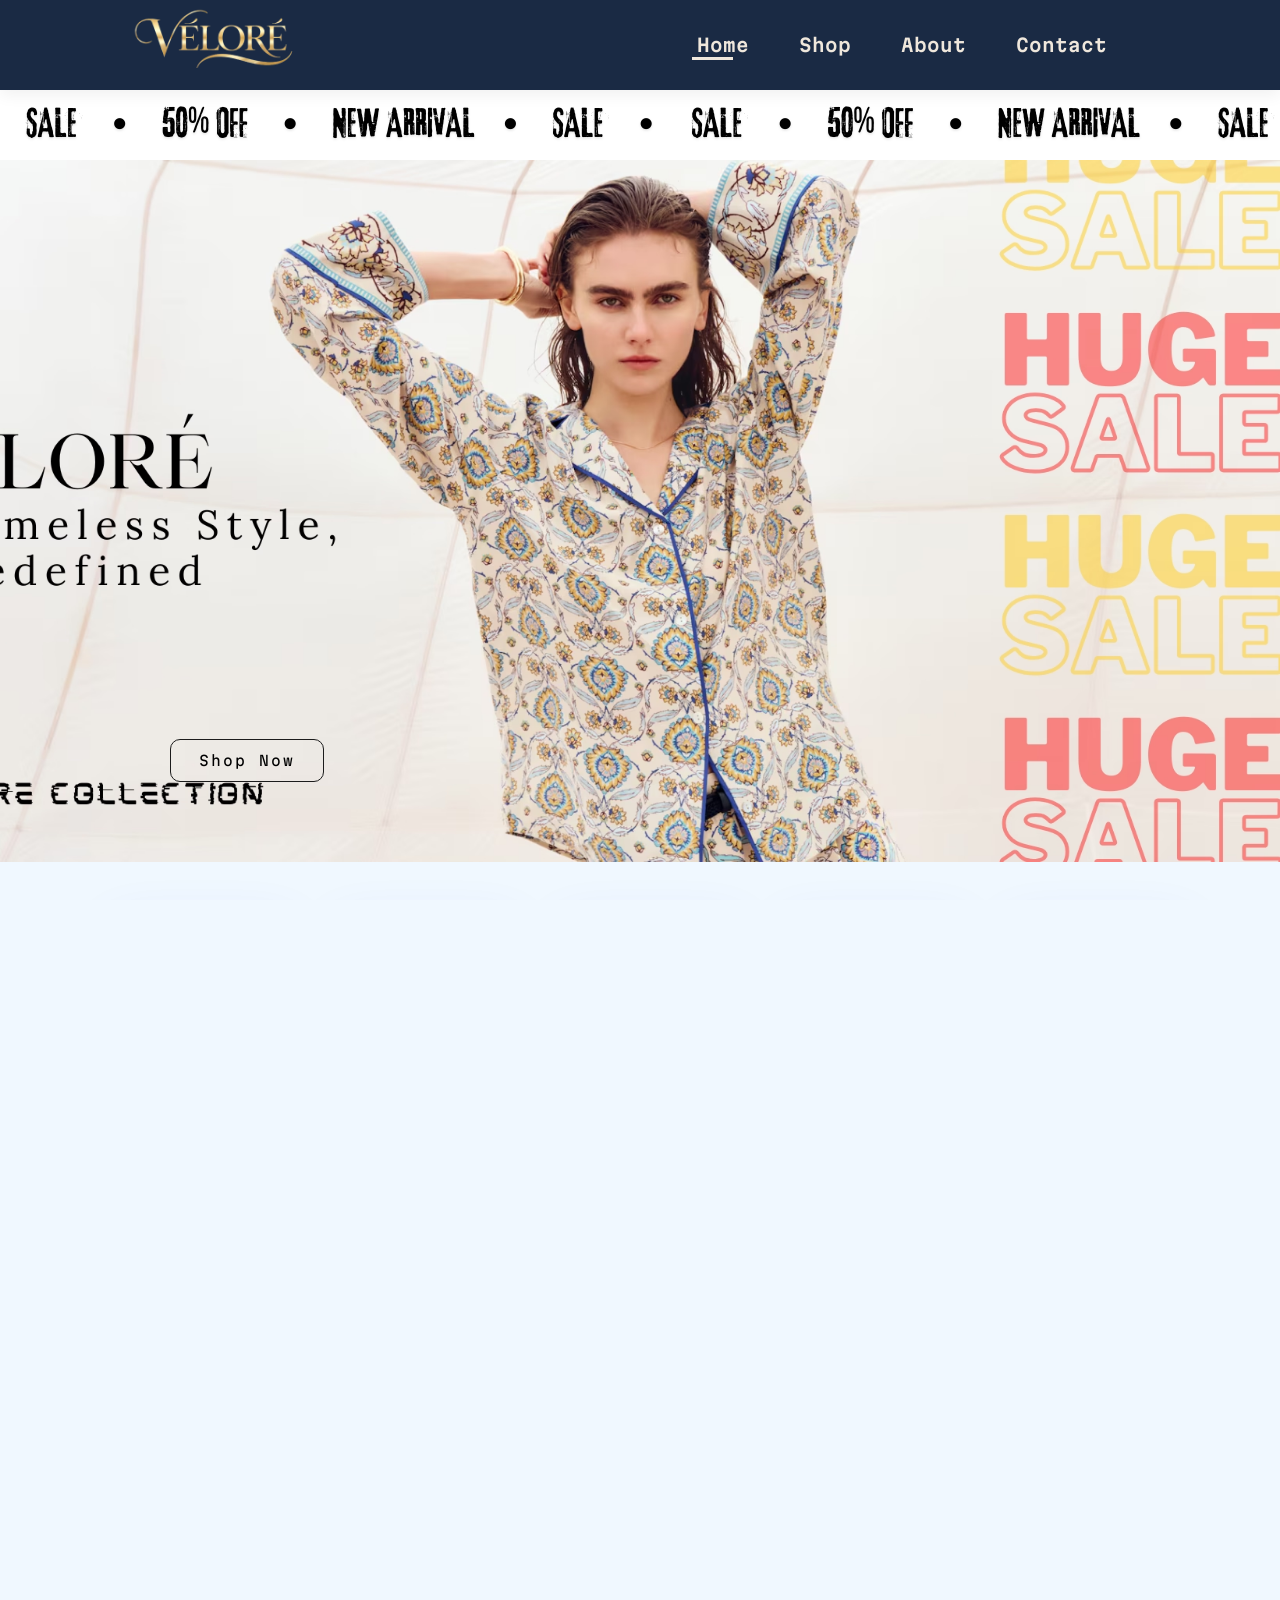
==== commit ef3444df: "Velore #GoHome" ====
--- a/index.html
+++ b/index.html
@@ -11,16 +11,14 @@
 
 <body>
   <header id="header">
-    <a href="#"><img src="asset\logo.png" class="logo" alt="" /></a>
+    <a href="#"><img src="asset\log.png" class="logo" alt="" /></a>
     <div>
       <ul id="navbar">
         <li><a class="active" href="index.html">Home</a></li>
         <li><a href="shop.html">Shop</a></li>
         <li><a href="about.html">About</a></li>
         <li><a href="contact.html">Contact</a></li>
-        <li>
-          <a href="cart.html"><i class="far fa-shopping-bag"></i></a>
-        </li>
+        <li><a href="cart.html"><i class="far fa-shopping-bag"></i></a></li>
       </ul>
     </div>
   </header>
@@ -36,7 +34,7 @@
     </section>
 
     <section id="hero">
-      <a href="#" class="btn-shop">Shop Now</a>
+      <a href="shop.html" class="btn-shop">Shop Now</a>
     </section>
 
     <section id="feattag" class="section-p1">
@@ -164,8 +162,108 @@
       <h2>Up to <span>70% Off</span> - All T-Shirts & Accessories</h2>
       <button id="btn">Explore More</button>
     </section>
+
+      <section id="product1" class="section-p1">
+      <h2>New Arrivals</h2>
+      <p>Formal Collection, Morden Design</p>
+      <div class="product_containers">
+        <div class="products">
+          <img src="asset\products\n1.jpg" alt="" />
+          <div class="descriptions">
+            <span>Product Name</span>
+            <h5>Product Description</h5>
+            <div class="stars"></div>
+            <i class="fas fa-star"></i>
+            <i class="fas fa-star"></i>
+            <i class="fas fa-star"></i>
+            <i class="fas fa-star"></i>
+            <i class="fas fa-star"></i>
+            <h4>$74.99</h4>
+          </div>
+          <a href="#"><i class="fal fa-shopping-cart cart"></i></a>
+        </div>
+        <div class="products">
+          <img src="asset\products\n2.jpg" alt="" />
+          <div class="descriptions">
+            <span>Product Name</span>
+            <h5>Product Description</h5>
+            <div class="stars"></div>
+            <i class="fas fa-star"></i>
+            <i class="fas fa-star"></i>
+            <i class="fas fa-star"></i>
+            <i class="fas fa-star"></i>
+            <i class="fas fa-star"></i>
+            <h4>$74.99</h4>
+          </div>
+          <a href="#"><i class="fal fa-shopping-cart cart"></i></a>
+        </div>
+        <div class="products">
+          <img src="asset\products\n3.jpg" alt="" />
+          <div class="descriptions">
+            <span>Product Name</span>
+            <h5>Product Description</h5>
+            <div class="stars"></div>
+            <i class="fas fa-star"></i>
+            <i class="fas fa-star"></i>
+            <i class="fas fa-star"></i>
+            <i class="fas fa-star"></i>
+            <i class="fas fa-star"></i>
+            <h4>$74.99</h4>
+          </div>
+          <a href="#"><i class="fal fa-shopping-cart cart"></i></a>
+        </div>
+        <div class="products">
+          <img src="asset\products\n5.jpg" alt="" />
+          <div class="descriptions">
+            <span>Product Name</span>
+            <h5>Product Description</h5>
+            <div class="stars"></div>
+            <i class="fas fa-star"></i>
+            <i class="fas fa-star"></i>
+            <i class="fas fa-star"></i>
+            <i class="fas fa-star"></i>
+            <i class="fas fa-star"></i>
+            <h4>$74.99</h4>
+          </div>
+          <a href="#"><i class="fal fa-shopping-cart cart"></i></a>
+        </div>
+      </div>
+    </section>
+
+    <section id="updates" class="section-p1">
+      <div id="noti">
+        <h4>Sign up for updates!</h4>
+        <p>Subscribe to our newsletter and be the first to know about <br> 
+          new products and <span>exclusive special offers</span></p>
+      </div>
+      <div class="form">
+        <input type="text" placeholder="Enter your email address" />
+        <button id="btn">Sign up</button>
+      </div>
+    </section>
+
   </main>
-  <script src="script.js"></script>
+
+  <footer class="section-p1">
+    <div class="col">
+      <h4>Contact</h4>
+      <p><strong>Address: </strong>123 Main Street, Anytown, USA</p>
+      <p><strong>Phone: </strong>(123) 456-7890</p>
+      <p><strong>Email: </strong>info@company.com
+    </div>
+
+    <section class="section-m1">
+      <div class="app">
+        <h4>Download Our App</h4>
+        <p>Get access to exclusive app features and offers!</p>
+      </div>
+      <br>
+      <hr>
+      <br>
+      <h3>More UI Loading ....</h3>
+    </section>
+  </footer>
+  
 </body>
 
 </html>
--- a/style.css
+++ b/style.css
@@ -58,8 +58,11 @@
   z-index: 999;
 }
 .logo {
-  height: 350px;
-  margin: 15px 0px;
+  display: flex;
+  align-items: center;
+  justify-content: center;
+  height: 300px;
+  margin: 50px 0px;
   padding: 60px 0px;
 }
 #navbar {
@@ -93,6 +96,7 @@
   bottom: -4px;
   left: 20px;
 }
+
 /*Hero Section*/
 #hero {
   background-image: url("asset/hero_banner.avif");
@@ -312,4 +316,162 @@
 #banner #btn:hover {
   background-color: #1c1c1c;
   color: #fff;
+}
+
+#updates{
+  display: flex;
+  justify-content: space-between;
+  flex-wrap: wrap;
+  align-items: center;
+  background-image: url("asset/b14.png");
+  background-repeat: repeat;
+  background-position: 20% 30%;
+  background-color: #1a2a44;
+}
+#updates h4{
+  padding-top: 20px;
+  font-size: 28px;
+  font-weight: 700;
+  color: #ffffff;
+}
+#updates p{
+  font-size: 18px;
+  font-weight: 500;
+  color: #ffffff;
+  line-height: 25px;
+}
+#updates p span{
+  color: #f5c518;
+}
+
+#updates .form{
+  display: flex;
+  width: 40%;
+}
+#updates input{
+  height: 3.125rem;
+  padding: 0 1.25rem;
+  font-size: 14px;
+  width: 100%;
+  border: 1px solid transparent;
+  border-radius: 4px;
+  outline: none;
+  border-top-right-radius: 0;
+  border-bottom-right-radius: 0;
+}
+#updates #btn{
+    height: 3.125rem;
+  background-color: #088178;
+  color: #fff;
+  white-space: nowrap;
+  padding: 12px 28px;
+  border: 1px solid transparent;
+  border-radius: 10px;
+  text-decoration: none;
+  font-size: 18px;
+  font-weight: 600;
+  letter-spacing: 2px;
+  cursor: pointer;
+    border-top-left-radius: 0;
+  border-bottom-left-radius: 0;
+}
+
+/*Shop page*/
+#shopbn{
+  background-image: url("asset/b1.jpg");
+  width: 100%;
+  height: 40vh;
+  display: flex;
+  justify-content: center;
+  align-items: center;
+  flex-direction: column;
+  padding: 15px;;
+}
+#shopbn h2{
+  color: #e8f6ea;
+  font-size: 40px;
+}
+#shopbn p{
+  color: #e8f6ea;
+  font-size: 18px;
+  font-weight: 500;
+}
+
+/*single product page*/
+
+#pro-detail{
+  display: flex;
+  margin-top: 20px;
+}
+#pro-detail .spro-img{
+  width: 40%;
+  margin-right: 50px;
+}
+.group-img{
+  display: flex;
+  justify-content: space-between;
+  margin: 2px 2px;
+}
+.img-item{
+  flex-basis: 24%;
+  cursor: pointer;
+}
+
+#pro-detail .spro-detail{
+  width: 50%;
+  padding-top: 30px;;
+}
+#pro-detail .spro-detail  h4{
+  padding: 40px 0 10px 0;
+}
+#pro-detail .spro-detail  h2{
+  padding: 15px 0 20px 0;
+}
+#pro-detail .spro-detail select{
+  display: block;
+  padding: 5px 10px;
+  margin-bottom: 10px;
+}
+#pro-detail .spro-detail input{
+  width: 70px;
+  height: 42px;
+  padding-left: 20px;
+  font-size: 20px;
+  margin-right: 10px;
+  border: 1px solid #1c1c1c;
+  border-radius: 3px;
+}
+#pro-detail .spro-detail input:focus{
+  outline: none;
+  border-color: #088178;
+}
+#pro-detail .spro-detail #sbtn{
+  padding: 12px 28px;
+  border: 1px solid #1c1c1c;
+  border-radius: 10px;
+  color: #1c1c1c;
+  text-decoration: none;
+  font-size: 14px;
+  font-weight: 600;
+  letter-spacing: 2px;
+
+  background: transparent;
+  transition: all 0.3s ease;
+}
+#pro-detail .spro-detail #sbtn:hover {
+  background-color: #088178;
+  color: #fff;
+  cursor: pointer;
+}
+#pro-detail .spro-detail span{
+  line-height: 25px;
+}
+
+.funny {
+  margin-top: 10%;
+  padding: 0px 50px;
+  font-size: 54px;
+  text-align: center;
+  text-shadow: #ff0000 2px 2px 4px;
+  line-height: 90px;
 }
